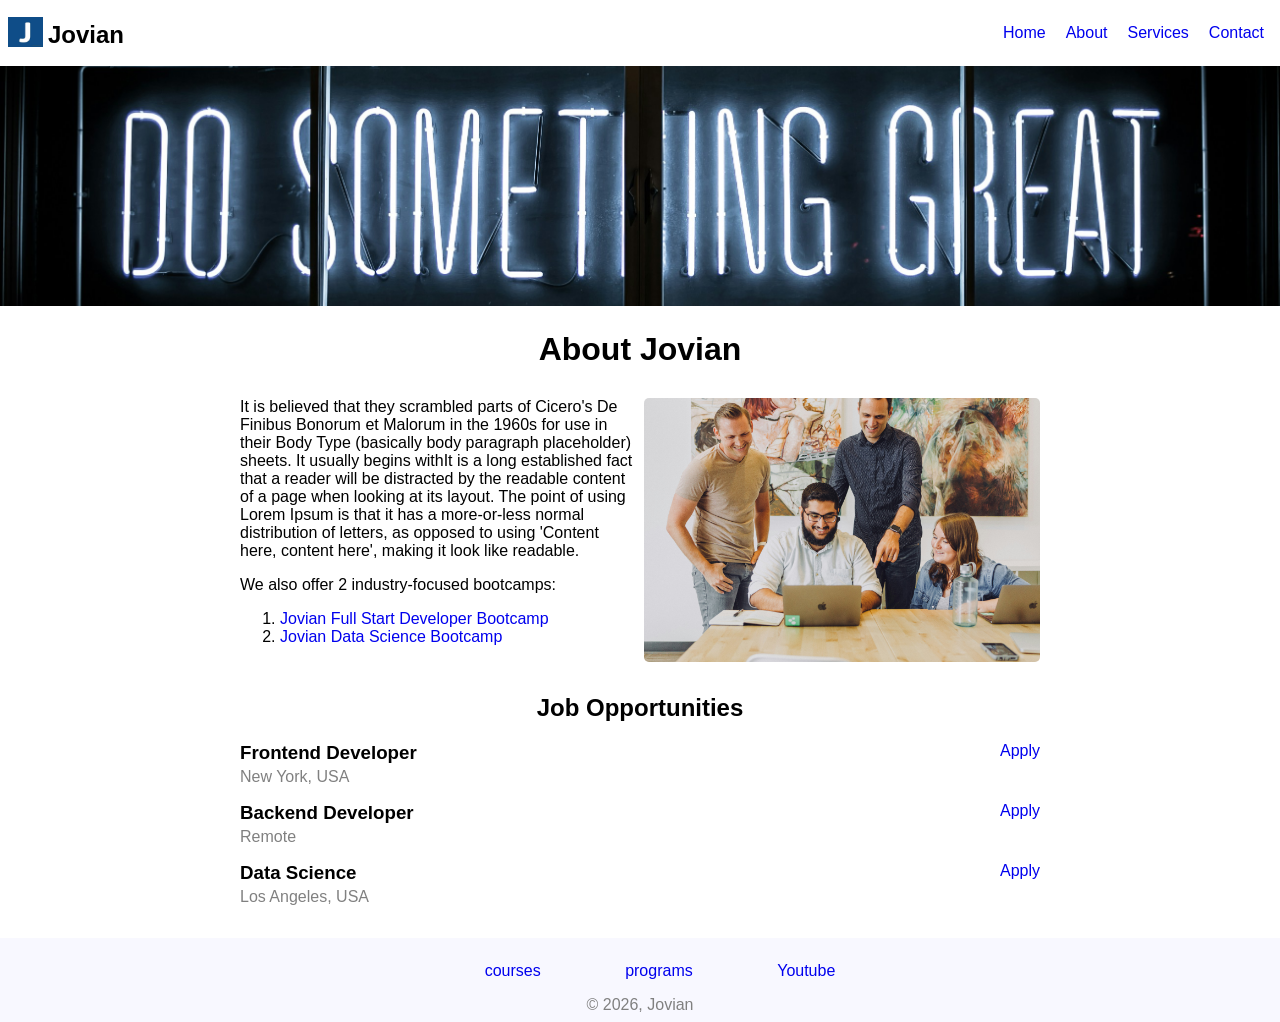
==== src/index.html @ bce821ce "Moved Project files into an src folder" ====
<!DOCTYPE html>
<html lang="en">

<head>
    <meta charset="UTF-8">
    <meta name="viewport" content="width=device-width, initial-scale=1.0">
    <meta name="description" content="Jovian Job Opportunities">
    <meta name="author" content="Jovian">
    <title>
        Jovian - Job Opportunities
    </title>
    <link rel="icon" href="j favicon.jpeg">
    <link rel="stylesheet" href="styles.css">
</head>

<body>
    <nav class="navbar">
        <div class="brand">
            <img id="logo" alt="Jovian Logo" src="j nav.jpeg" />
            <span id="brand-txt">Jovian</span>
        </div>
        <ul>
            <li><a href="index.html">Home</a></li>
            <li><a href="about.html">About</a></li>
            <li><a href="services.html">Services</a></li>
            <li><a href="contact.html">Contact</a></li>
        </ul>
    </nav>


    <img id="banner" src="banner.jpg" alt="Banner" height="240">
    <h1>About Jovian</h1>
    <div id="about">
        <div id="description">
            <p style="margin-top: 0;">
                It is believed that they scrambled parts of Cicero's De Finibus Bonorum et
                Malorum in the 1960s for use in their Body Type (basically body paragraph placeholder)
                sheets.
                It usually begins withIt is a long established fact that a reader will be distracted by the
                readable content of a page when looking at its layout. The point of using Lorem Ipsum is
                that it has a more-or-less normal distribution of letters, as opposed to using 'Content
                here, content here', making it look like readable.
            </p>
            <p>
                We also offer 2 industry-focused bootcamps:
            <ol>
                <li>
                    <a href="https://harvard.edu">
                        Jovian Full Start Developer Bootcamp
                    </a>
                </li>
                <li>
                    <a href="https://wa.me" target="07033186185">
                        Jovian Data Science Bootcamp
                    </a>
                </li>
            </ol>
            </p>
        </div>
        <div id="team">
            <img id="team-image" src="team.jpg" alt="Team">
        </div>
    </div>






    <h2>Job Opportunities</h2>
    <div id="jobs">
        <div>
            <a href="maito:iampromisechukwuma@gmail.com?subject=Frontend" class="apply" target="-blank">Apply</a>
            <h3 class="job-role">Frontend Developer</h3>
            <div class="location">New York, USA</div>
        </div>
        <div>
            <a href="maito:iampromisechukwuma@gmail.com?subject=Backend" class="apply" target="-blank">Apply</a>
            <h3 class="job-role">Backend Developer</h3>
            <div class="location">Remote</div>
        </div>
        <div>
            <a href="maito:iampromisechukwuma@gmail.com?subject=Data" class="apply" target="-blank">Apply</a>
            <h3 class="job-role">Data Science</h3>
            <div class="location">Los Angeles, USA</div>
        </div>
    </div>
    </div>


    <div id="footer">
        <ul id="footer-links">
            <li>
                <a href="https://Jovian.com/Learn" target="_blank">
                    courses
                </a>
            </li>
            <li>
                <a href="https://Jovian.com/Learn" target="_blank">
                    programs
                </a>
            </li>
            <li>
                <a href="https://youtube.com/@jovian">
                    Youtube
                </a>
            </li>
        </ul>
        <span class="copyright">© 2026, Jovian</span>
    </div>
</body>

</html>
---- src/styles.css ----
body {
    margin: 0;
    padding: 0;
    font-family: sans-serif;
}

.navbar {
    padding: 8px;
    margin: 0;
    display: flex;
    align-items: center;
    flex-wrap: nowrap;
}

#logo {
    height: 35px;
    width: 35px;
}

.navbar ul {
    display: flex;
    list-style: none;
    gap: 15px 20px;
    margin-left: auto;
    padding-right: 8px;
}

#brand-txt{
    font-size: 24px;
    font-weight: bold;
    display: flex;
    align-items: center;
    gap: 8px;
    margin-top: -30px;
    margin-left: 40px;
}
#banner {
    object-fit: cover;
}

#logo {
    height: 30px;
}


h1 {
    text-align: center;
    color: black;
}


#banner {
    width: 100%;
}


a {
    text-decoration-line: none;
}

#about {
    display: flex;
    max-width: 800px;
    margin: 0 auto;
    padding: 8px;
}

#description {
    width: 50%;
    padding-right: 8px;
}

#team {
    width: 50%;
}

#team-image {
    border-radius: 5px;
    width: 100%
}

.location {
    color: gray;
    margin-bottom: 16px;
}


h2 {
    text-align: center;
}

#jobs {
    max-width: 800px;
    margin: 0 auto;
    padding: 0 8px;
}

h3 {
    margin-bottom: 4px;
    margin-top: 0;
}

.apply {
    float: right;
}

#footer {
    background-color: ghostwhite;
    padding: 8px;
    margin-top: 32px;
    text-align: center;
}

#footer-links {
    list-style: none;
}

#footer-links li {
    display: inline;
    margin: 0 40px;
}

.copyright {
    color: grey;
}

@media screen and (min-width: 370px) and (max-width: 600px) {
    body {
        background-color: bisque;
    }
}
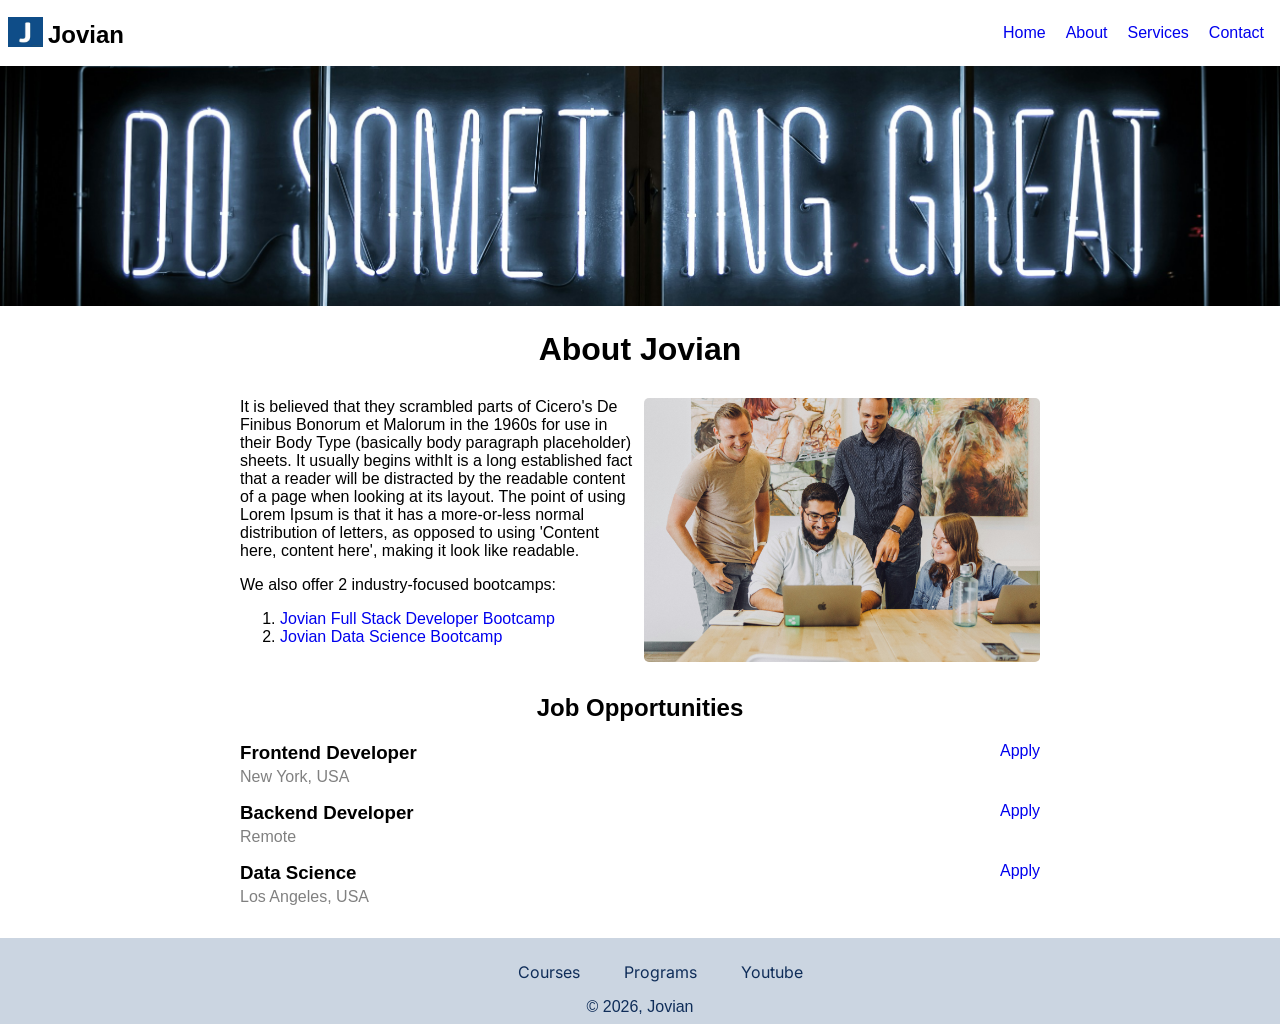
==== commit 4aed3bc6: "Made it Responsive On Mobile" ====
--- a/src/index.html
+++ b/src/index.html
@@ -9,6 +9,16 @@
     <title>
         Jovian - Job Opportunities
     </title>
+    <link rel="preconnect" href="https://fonts.googleapis.com">
+    <link rel="preconnect" href="https://fonts.gstatic.com" crossorigin>
+    <link
+        href="https://fonts.googleapis.com/css2?family=Cormorant+Garamond:ital,wght@0,300..700;1,300..700&family=Cormorant:ital,wght@0,300..700;1,300..700&family=Inter:ital,opsz,wght@0,14..32,100..900;1,14..32,100..900&family=League+Spartan:wght@100..900&family=Montserrat:ital,wght@0,100..900;1,100..900&family=Poppins:ital,wght@0,100;0,200;0,300;0,400;0,500;0,600;0,700;0,800;0,900;1,100;1,200;1,300;1,400;1,500;1,600;1,700;1,800;1,900&family=Roboto:ital,wght@0,100..900;1,100..900&display=swap"
+        rel="stylesheet">
+    <link rel="preconnect" href="https://fonts.googleapis.com">
+    <link rel="preconnect" href="https://fonts.gstatic.com" crossorigin>
+    <link
+        href="https://fonts.googleapis.com/css2?family=Cormorant+Garamond:ital,wght@0,300..700;1,300..700&family=Cormorant:ital,wght@0,300..700;1,300..700&family=Inter:ital,opsz,wght@0,14..32,100..900;1,14..32,100..900&family=League+Spartan:wght@100..900&family=Montserrat:ital,wght@0,100..900;1,100..900&family=Plus+Jakarta+Sans:ital,wght@0,200..800;1,200..800&family=Poppins:ital,wght@0,100;0,200;0,300;0,400;0,500;0,600;0,700;0,800;0,900;1,100;1,200;1,300;1,400;1,500;1,600;1,700;1,800;1,900&family=Roboto:ital,wght@0,100..900;1,100..900&display=swap"
+        rel="stylesheet">
     <link rel="icon" href="j favicon.jpeg">
     <link rel="stylesheet" href="styles.css">
 </head>
@@ -17,7 +27,7 @@
     <nav class="navbar">
         <div class="brand">
             <img id="logo" alt="Jovian Logo" src="j nav.jpeg" />
-            <span id="brand-txt">Jovian</span>
+            <span class="brand-txt">Jovian</span>
         </div>
         <ul>
             <li><a href="index.html">Home</a></li>
@@ -41,21 +51,23 @@
                 that it has a more-or-less normal distribution of letters, as opposed to using 'Content
                 here, content here', making it look like readable.
             </p>
-            <p>
+
+            <p class="camp">
                 We also offer 2 industry-focused bootcamps:
-            <ol>
+            </p>
+
+            <ol class="boot-camp-Lists">
                 <li>
-                    <a href="https://harvard.edu">
-                        Jovian Full Start Developer Bootcamp
+                    <a href="https://harvard.edu" class="camp" target="_blank">
+                        Jovian Full Stack Developer Bootcamp
                     </a>
                 </li>
                 <li>
-                    <a href="https://wa.me" target="07033186185">
+                    <a href="https://wa.me" class="camp" target="07033186185">
                         Jovian Data Science Bootcamp
                     </a>
                 </li>
             </ol>
-            </p>
         </div>
         <div id="team">
             <img id="team-image" src="team.jpg" alt="Team">
@@ -69,17 +81,17 @@
 
     <h2>Job Opportunities</h2>
     <div id="jobs">
-        <div>
+        <div class="links">
             <a href="maito:iampromisechukwuma@gmail.com?subject=Frontend" class="apply" target="-blank">Apply</a>
             <h3 class="job-role">Frontend Developer</h3>
             <div class="location">New York, USA</div>
         </div>
-        <div>
+        <div class="links">
             <a href="maito:iampromisechukwuma@gmail.com?subject=Backend" class="apply" target="-blank">Apply</a>
             <h3 class="job-role">Backend Developer</h3>
             <div class="location">Remote</div>
         </div>
-        <div>
+        <div class="links">
             <a href="maito:iampromisechukwuma@gmail.com?subject=Data" class="apply" target="-blank">Apply</a>
             <h3 class="job-role">Data Science</h3>
             <div class="location">Los Angeles, USA</div>
@@ -88,20 +100,20 @@
     </div>
 
 
-    <div id="footer">
-        <ul id="footer-links">
+    <div class="footer">
+        <ul class="footer-links">
             <li>
                 <a href="https://Jovian.com/Learn" target="_blank">
-                    courses
+                    Courses
                 </a>
             </li>
             <li>
                 <a href="https://Jovian.com/Learn" target="_blank">
-                    programs
+                    Programs
                 </a>
             </li>
             <li>
-                <a href="https://youtube.com/@jovian">
+                <a id="youtube-link" href="https://youtube.com/@jovian" target="_blank">
                     Youtube
                 </a>
             </li>
--- a/src/styles.css
+++ b/src/styles.css
@@ -25,7 +25,7 @@
     padding-right: 8px;
 }
 
-#brand-txt{
+.brand-txt {
     font-size: 24px;
     font-weight: bold;
     display: flex;
@@ -34,6 +34,7 @@
     margin-top: -30px;
     margin-left: 40px;
 }
+
 #banner {
     object-fit: cover;
 }
@@ -104,28 +105,122 @@
     float: right;
 }
 
-#footer {
-    background-color: ghostwhite;
+.footer {
+    background-color: #cbd5e1;
     padding: 8px;
     margin-top: 32px;
     text-align: center;
 }
 
-#footer-links {
+.footer-links {
     list-style: none;
 }
 
-#footer-links li {
+.footer-links li {
     display: inline;
-    margin: 0 40px;
-}
+    margin: 0 20px;
+}
+
+.footer-links a {
+    color: #0f2d59;
+    font-family: "Inter", sans-serif;
+}
+
+
 
 .copyright {
-    color: grey;
-}
-
-@media screen and (min-width: 370px) and (max-width: 600px) {
+    color: #0f2d59;
+    text-align: center;
+}
+
+@media screen and (max-width: 600px) {
     body {
-        background-color: bisque;
-    }
+        background-color: #ffffff;
+
+    }
+
+    .navbar {
+        flex-direction: row;
+        display: flex;
+        justify-content: space-between;
+        align-items: center;
+    }
+
+    .brand-txt {
+        font-size: 20px;
+    }
+
+    .navbar ul {
+        display: flex;
+        flex-direction: row;
+        flex-wrap: nowrap;
+        gap: 8px;
+        font-size: 13px;
+    }
+
+    .navbar a {
+        color: #0f2d59;
+    }
+
+    h1 {
+        font-family: 'Plus Jakarta Sans', sans-serif;
+        color: #0f2d59;
+        font-weight: 700;
+    }
+
+    h2 {
+        font-family: 'Plus Jakarta Sans', sans-serif;
+        color: #0f2d59;
+        font-weight: 600;
+    }
+
+    h3 {
+        font-family: 'Plus Jakarta Sans', sans-serif;
+        color: #1e293b;
+        font-weight: 600;
+    }
+
+    p {
+        font-family: 'Inter', sans-serif;
+        color: #334155;
+        font-size: 16px;
+        line-height: 1.5;
+    }
+
+    .camp {
+        color: #172554;
+    }
+
+    .boot-camp-Lists ol {
+        display: flex;
+        flex-direction: row;
+        gap: 20px;
+    }
+
+    .boot-camp-Lists li {
+        list-style: disc;
+        color: #b45309;
+    }
+
+    .boot-camp-Lists a {
+        display: flex;
+        flex-direction: row;
+        flex-wrap: nowrap;
+        color: #b45309;
+        gap: 20px;
+    }
+
+    .links a {
+        color: #0f2d59;
+    }
+
+    
+    
+
+
+
+    
+
+
+
 }
